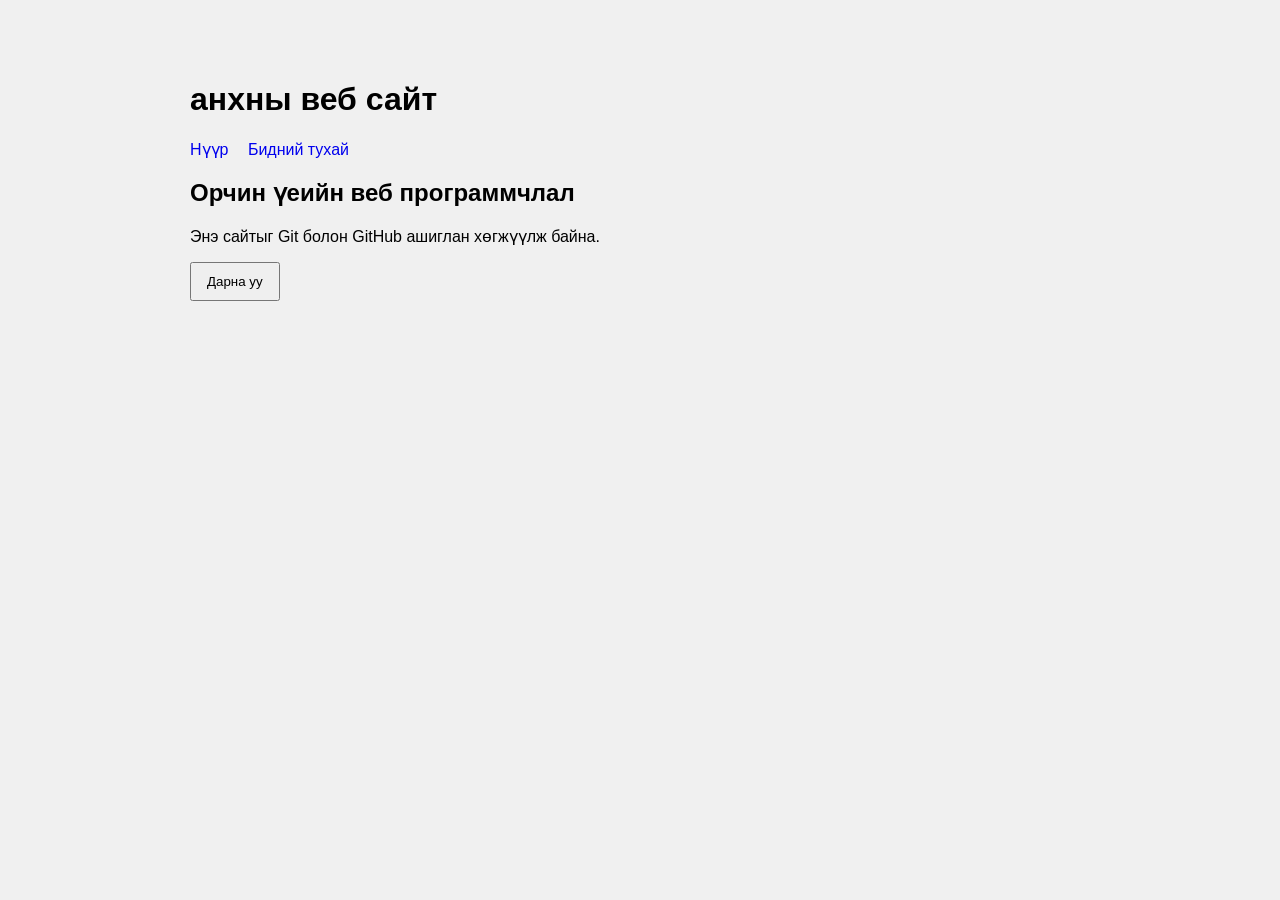
==== index.html @ f8fc9113 "Update homepage" ====
<!DOCTYPE html>
<html lang="mn">
<head>
    <meta charset="UTF-8">
    <meta name="viewport" content="width=device-width, initial-scale=1.0">
    <title>My Web Lab</title>
    <link rel="stylesheet" href="style.css">
</head>
<body>
    <header>
        <h1> анхны веб сайт</h1>
        <nav>
            <a href="index.html">Нүүр</a>
            <a href="about.html">Бидний тухай</a>
        </nav>
    </header>

    <main>
        <h2>Орчин үеийн веб программчлал</h2>
        <p>Энэ сайтыг Git болон GitHub ашиглан хөгжүүлж байна.</p>
        <button onclick="showMessage()">Дарна уу</button>
    </main>

    <script src="script.js"></script>
</body>
</html>
---- style.css ----
body {
    font-family: Arial, sans-serif;
    max-width: 900px;
    margin: 40px auto;
    padding: 20px;
    background-color: #f0f0f0;
}

nav a {
    margin-right: 15px;
    text-decoration: none;
}

button {
    padding: 10px 15px;
    cursor: pointer;
}
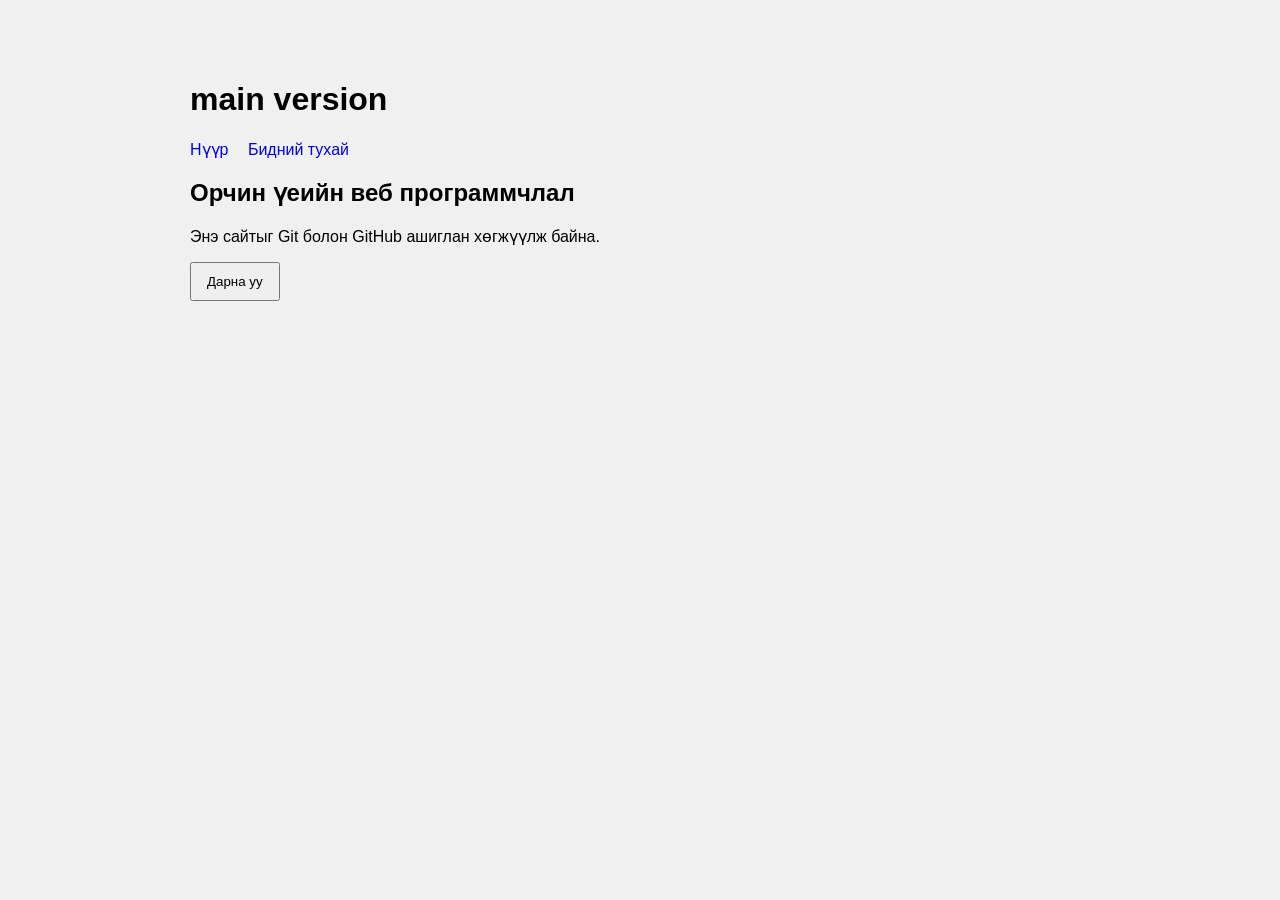
==== commit e7ce9959: "Update main version" ====
--- a/index.html
+++ b/index.html
@@ -8,7 +8,7 @@
 </head>
 <body>
     <header>
-        <h1> анхны веб сайт</h1>
+        <h1>main version</h1>
         <nav>
             <a href="index.html">Нүүр</a>
             <a href="about.html">Бидний тухай</a>
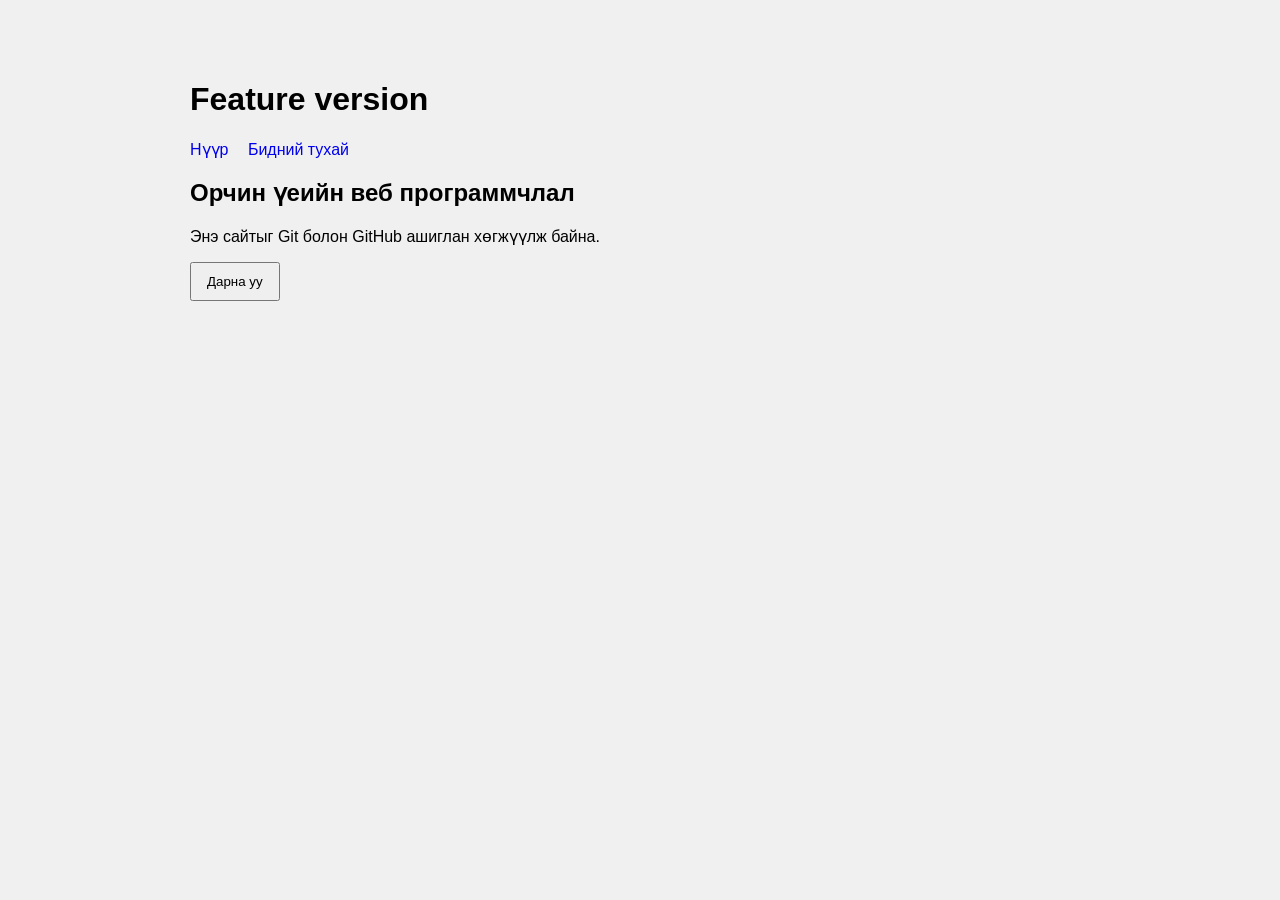
==== commit 1223a04a: "Update feature version" ====
--- a/index.html
+++ b/index.html
@@ -8,7 +8,7 @@
 </head>
 <body>
     <header>
-        <h1>main version</h1>
+        <h1>Feature version</h1>
         <nav>
             <a href="index.html">Нүүр</a>
             <a href="about.html">Бидний тухай</a>
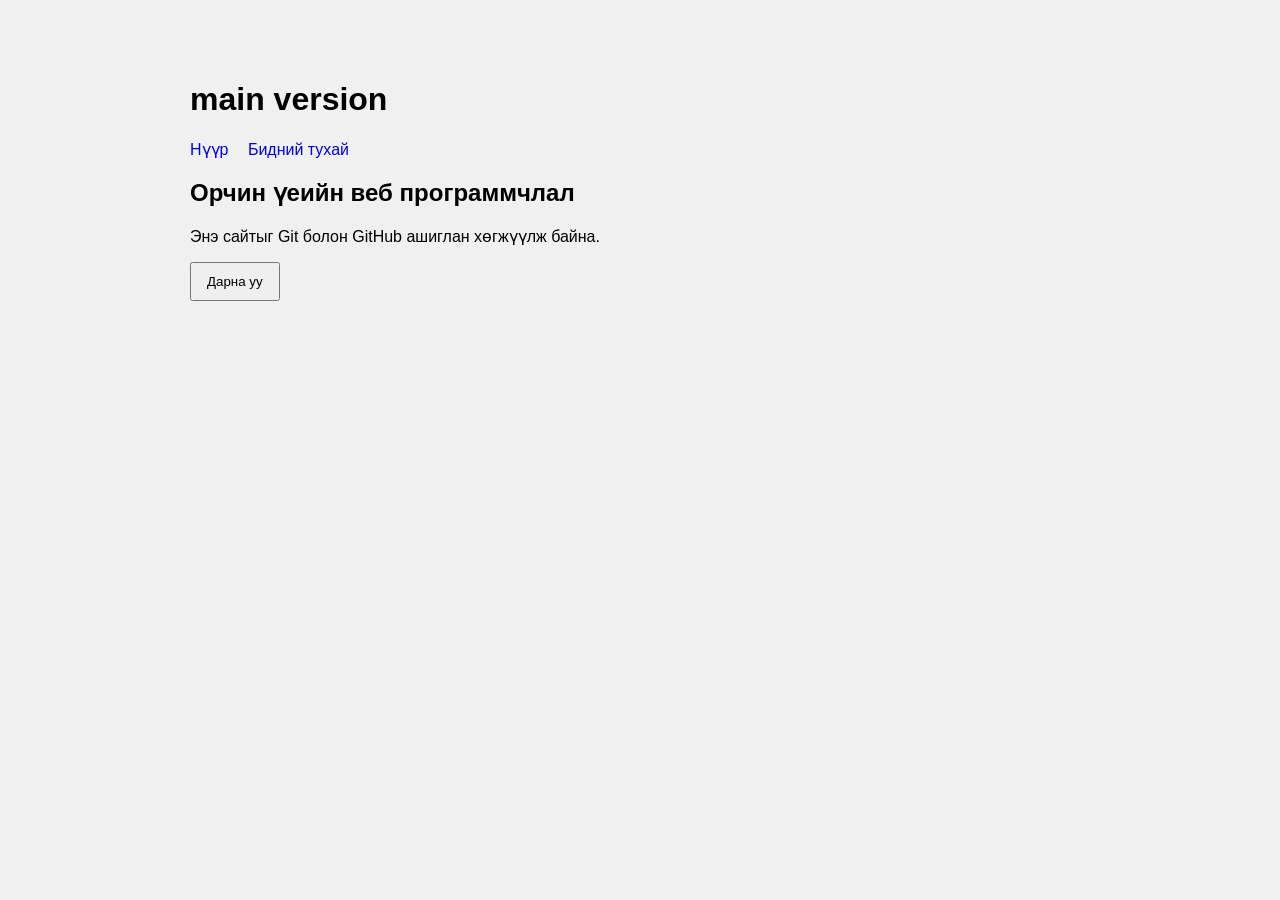
==== commit 09315999: "Main branch modification" ====
--- a/index.html
+++ b/index.html
@@ -8,7 +8,7 @@
 </head>
 <body>
     <header>
-        <h1>Feature version</h1>
+        <h1>main version</h1>
         <nav>
             <a href="index.html">Нүүр</a>
             <a href="about.html">Бидний тухай</a>
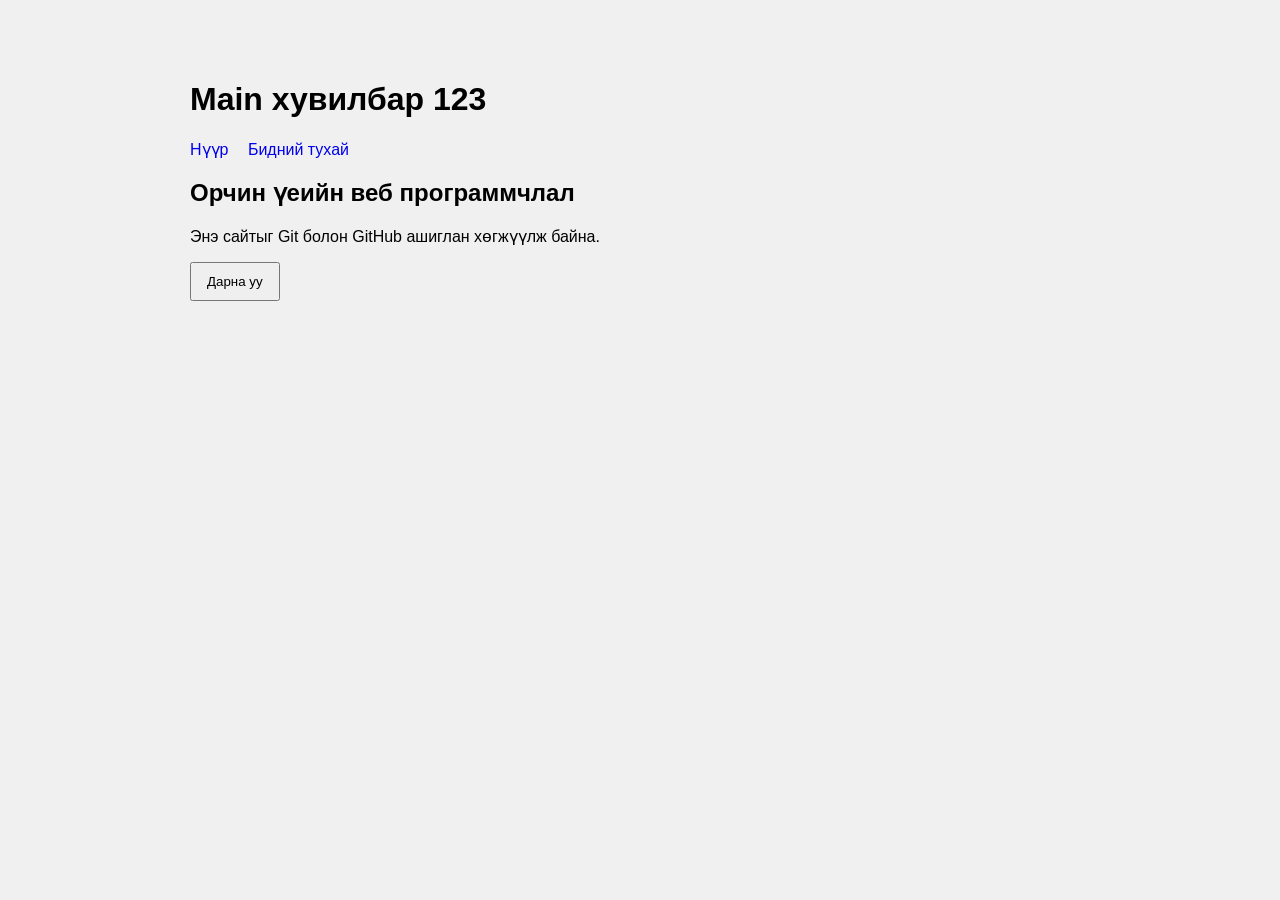
==== commit 6d7e52b7: "Change main line" ====
--- a/index.html
+++ b/index.html
@@ -8,7 +8,7 @@
 </head>
 <body>
     <header>
-        <h1>main version</h1>
+        <h1>Main хувилбар 123</h1>
         <nav>
             <a href="index.html">Нүүр</a>
             <a href="about.html">Бидний тухай</a>
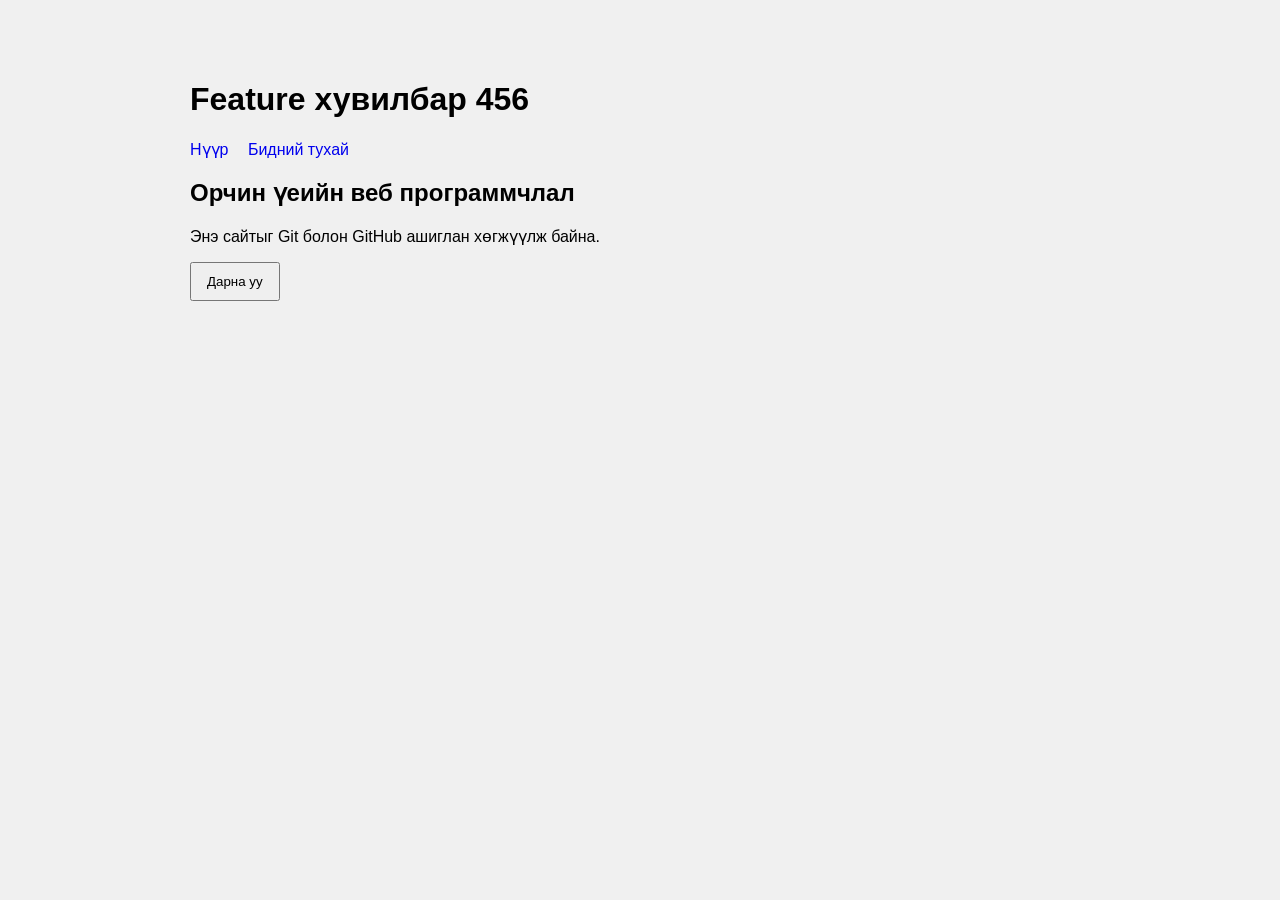
==== commit 248af07d: "Change feature line" ====
--- a/index.html
+++ b/index.html
@@ -8,7 +8,7 @@
 </head>
 <body>
     <header>
-        <h1>Main хувилбар 123</h1>
+        <h1>Feature хувилбар 456</h1>
         <nav>
             <a href="index.html">Нүүр</a>
             <a href="about.html">Бидний тухай</a>
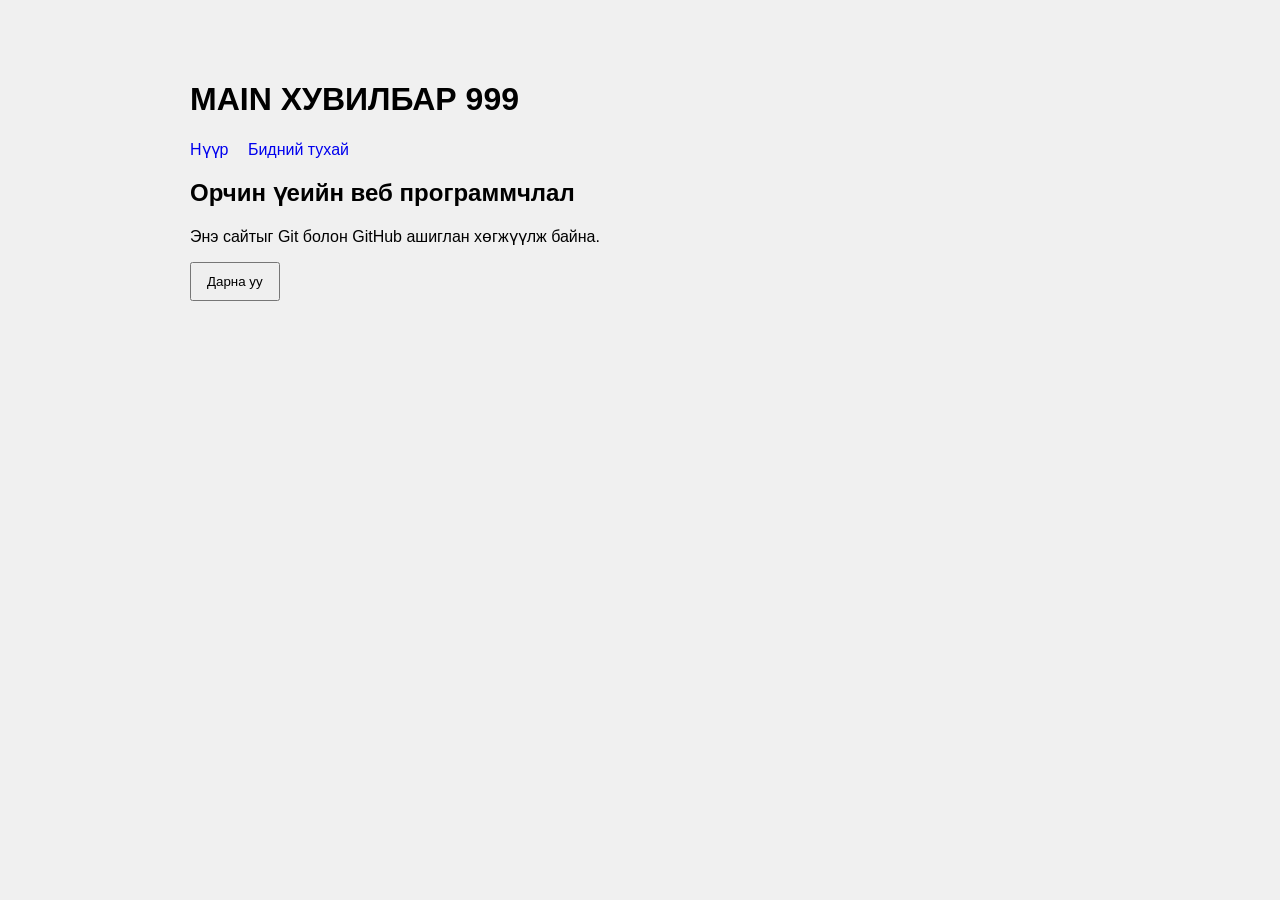
==== commit a6322f6a: "Understand git workflow" ====
--- a/index.html
+++ b/index.html
@@ -8,7 +8,7 @@
 </head>
 <body>
     <header>
-        <h1>Feature хувилбар 456</h1>
+        <h1>MAIN ХУВИЛБАР 999</h1>
         <nav>
             <a href="index.html">Нүүр</a>
             <a href="about.html">Бидний тухай</a>
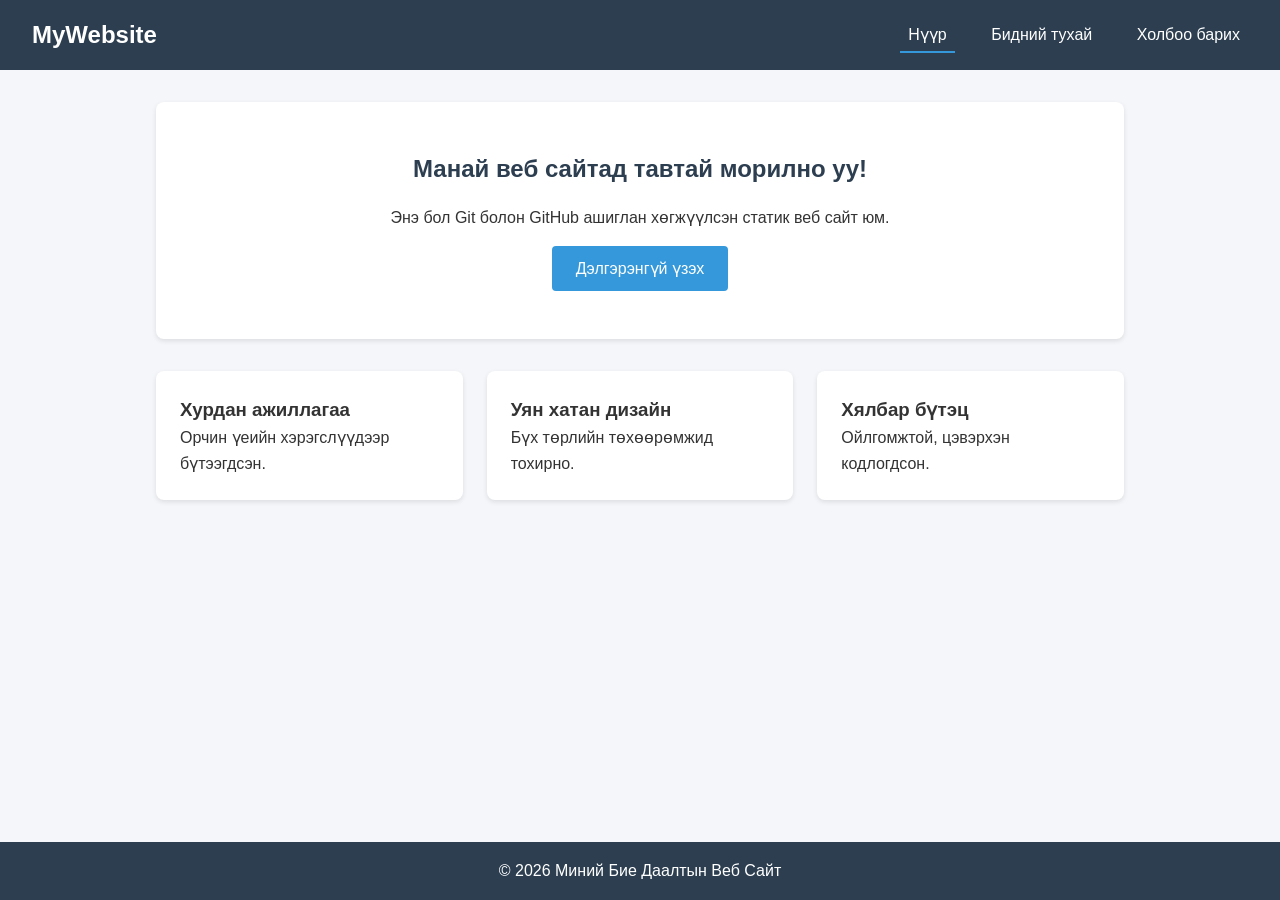
==== commit 5b7813d8: "Initial commit: Add base layout and home page" ====
--- a/index.html
+++ b/index.html
@@ -3,23 +3,45 @@
 <head>
     <meta charset="UTF-8">
     <meta name="viewport" content="width=device-width, initial-scale=1.0">
-    <title>My Web Lab</title>
+    <title>Миний веб сайт - Нүүр</title>
     <link rel="stylesheet" href="style.css">
 </head>
 <body>
     <header>
-        <h1>MAIN ХУВИЛБАР 999</h1>
+        <div class="logo">MyWebsite</div>
         <nav>
-            <a href="index.html">Нүүр</a>
+            <a href="index.html" class="active">Нүүр</a>
             <a href="about.html">Бидний тухай</a>
+            <a href="contact.html">Холбоо барих</a>
         </nav>
     </header>
 
     <main>
-        <h2>Орчин үеийн веб программчлал</h2>
-        <p>Энэ сайтыг Git болон GitHub ашиглан хөгжүүлж байна.</p>
-        <button onclick="showMessage()">Дарна уу</button>
+        <section class="hero">
+            <h1>Манай веб сайтад тавтай морилно уу!</h1>
+            <p>Энэ бол Git болон GitHub ашиглан хөгжүүлсэн статик веб сайт юм.</p>
+            <button id="mainBtn">Дэлгэрэнгүй үзэх</button>
+        </section>
+
+        <section class="features">
+            <div class="card">
+                <h3>Хурдан ажиллагаа</h3>
+                <p>Орчин үеийн хэрэгслүүдээр бүтээгдсэн.</p>
+            </div>
+            <div class="card">
+                <h3>Уян хатан дизайн</h3>
+                <p>Бүх төрлийн төхөөрөмжид тохирно.</p>
+            </div>
+            <div class="card">
+                <h3>Хялбар бүтэц</h3>
+                <p>Ойлгомжтой, цэвэрхэн кодлогдсон.</p>
+            </div>
+        </section>
     </main>
+
+    <footer>
+        <p>&copy; 2026 Миний Бие Даалтын Веб Сайт</p>
+    </footer>
 
     <script src="script.js"></script>
 </body>
--- a/style.css
+++ b/style.css
@@ -1,17 +1,129 @@
+* {
+    margin: 0;
+    padding: 0;
+    box-sizing: border-box;
+    font-family: Arial, sans-serif;
+}
+
 body {
-    font-family: Arial, sans-serif;
-    max-width: 900px;
-    margin: 40px auto;
-    padding: 20px;
-    background-color: #f0f0f0;
+    background-color: #f4f6f9;
+    color: #333;
+    line-height: 1.6;
+    display: flex;
+    flex-direction: column;
+    min-height: 100vh;
+}
+
+header {
+    background-color: #2c3e50;
+    color: #fff;
+    padding: 1rem 2rem;
+    display: flex;
+    justify-content: space-between;
+    align-items: center;
+}
+
+header .logo {
+    font-size: 1.5rem;
+    font-weight: bold;
 }
 
 nav a {
-    margin-right: 15px;
+    color: #fff;
     text-decoration: none;
+    margin-left: 1.5rem;
+    padding: 0.5rem;
+}
+
+nav a:hover, nav a.active {
+    border-bottom: 2px solid #3498db;
+}
+
+main {
+    flex: 1;
+    max-width: 1000px;
+    margin: 2rem auto;
+    padding: 0 1rem;
+    width: 100%;
+}
+
+.hero {
+    text-align: center;
+    padding: 3rem 1rem;
+    background-color: #fff;
+    border-radius: 8px;
+    margin-bottom: 2rem;
+    box-shadow: 0 2px 5px rgba(0,0,0,0.1);
+}
+
+.hero h1 {
+    margin-bottom: 1rem;
+    color: #2c3e50;
 }
 
 button {
-    padding: 10px 15px;
+    background-color: #3498db;
+    color: #fff;
+    border: none;
+    padding: 0.8rem 1.5rem;
+    border-radius: 4px;
     cursor: pointer;
+    font-size: 1rem;
+    margin-top: 1rem;
+}
+
+button:hover {
+    background-color: #2980b9;
+}
+
+.features {
+    display: flex;
+    gap: 1.5rem;
+    justify-content: space-between;
+}
+
+.card {
+    background: #fff;
+    padding: 1.5rem;
+    flex: 1;
+    border-radius: 8px;
+    box-shadow: 0 2px 5px rgba(0,0,0,0.1);
+}
+
+.content-section {
+    background: #fff;
+    padding: 2rem;
+    border-radius: 8px;
+    box-shadow: 0 2px 5px rgba(0,0,0,0.1);
+}
+
+.info-box {
+    margin-top: 1.5rem;
+    padding: 1rem;
+    background: #ecf0f1;
+    border-left: 4px solid #3498db;
+}
+
+.form-group {
+    margin-bottom: 1.2rem;
+}
+
+.form-group label {
+    display: block;
+    margin-bottom: 0.5rem;
+}
+
+.form-group input, .form-group textarea {
+    width: 100%;
+    padding: 0.8rem;
+    border: 1px solid #ccc;
+    border-radius: 4px;
+}
+
+footer {
+    background-color: #2c3e50;
+    color: #fff;
+    text-align: center;
+    padding: 1rem;
+    margin-top: auto;
 }
